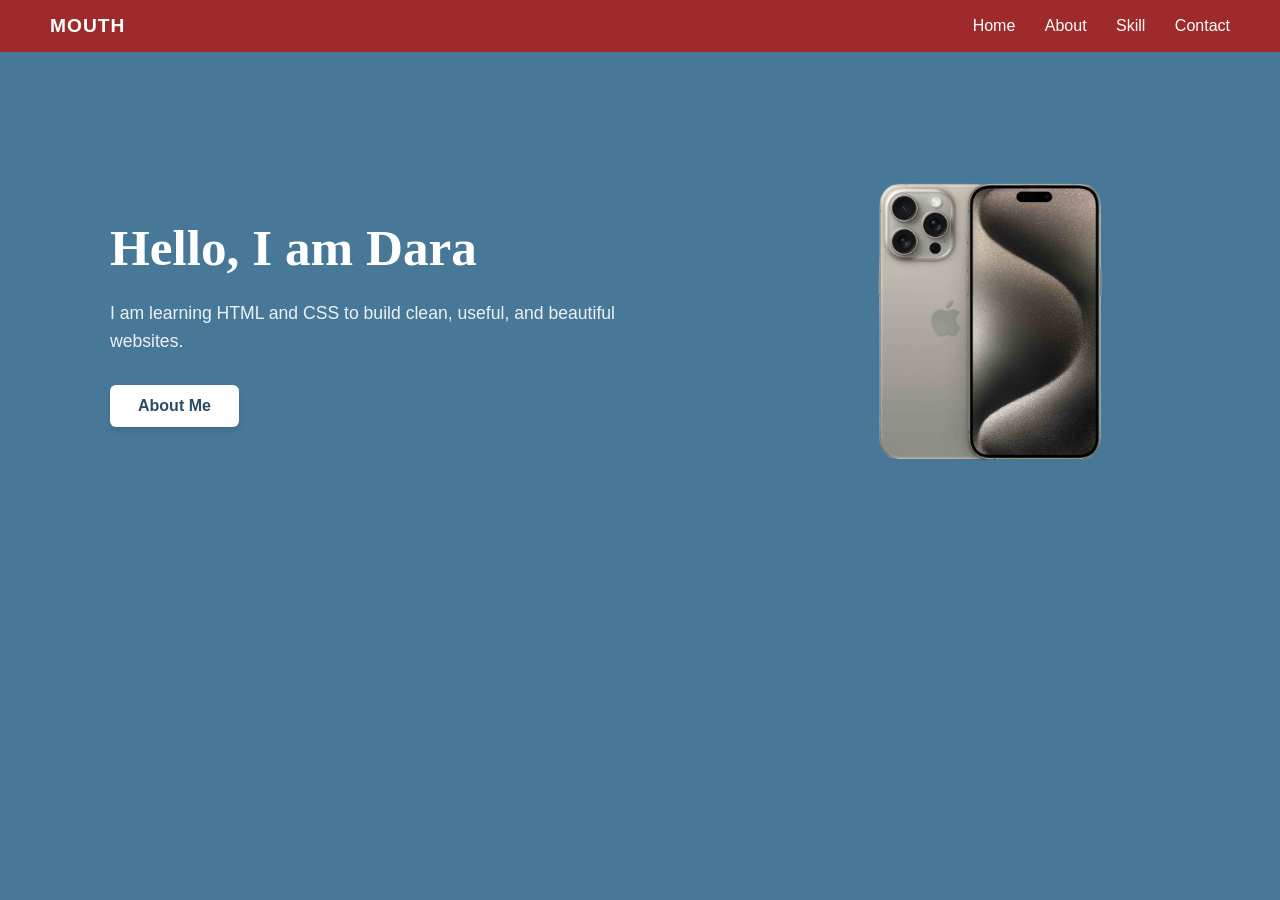
==== index.html @ d7a59bd4 "initial project" ====
<!DOCTYPE html>
<html lang="km">
<head>
  <meta charset="UTF-8">
  <meta name="viewport" content="width=device-width, initial-scale=1.0">
  <title>Dara Portfolio</title>
  <link rel="stylesheet" href="style.css">
</head>
<body>

 
  <header class="navbar">
    <div class="logo">MOUTH</div>
    <nav class="nav-links">
      <a href="#">Home</a>
      <a href="#">About</a>
      <a href="#">Skill</a>
      <a href="#">Contact</a>
    </nav>
  </header>

 
  <main class="hero-container">
    
   
    <div class="hero-text">
      <h1>Hello, I am Dara</h1>
      <p>I am learning HTML and CSS to build clean, useful, and beautiful websites.</p>
      <a href="#" class="btn">About Me</a>
    </div>

  
    <div class="hero-image">
      <div class="image-card">
        <img src="./image/15_Pro_Max-removebg-preview.png" alt="Profile Image">
      </div>
    </div>

  </main>

</body>
</html>
---- style.css ----
* {
  margin: 0;
  padding: 0;
  box-sizing: border-box;
}

body {
  font-family: Arial, sans-serif;
  background-color: #487898; 
  min-height: 100vh;
}


.navbar {
  background-color: #9e2a2b; 
  display: flex;
  justify-content: space-between;
  align-items: center;
  padding: 15px 50px;
}

.logo {
  color: #ffffff;
  font-weight: bold;
  font-size: 1.2rem;
  letter-spacing: 1px;
}

.nav-links a {
  color: #ffffff;
  text-decoration: none;
  margin-left: 25px;
  font-size: 1rem;
}

.nav-links a:hover {
  text-decoration: underline;
}


.hero-container {
  max-width: 1100px;
  margin: 60px auto;
  padding: 0 20px;
  display: flex;
  align-items: center;
  justify-content: space-between;
  gap: 50px;
}


.hero-text {
  flex: 1;
  color: #ffffff;
}

.hero-text h1 {
  font-family: 'Georgia', serif;
  font-size: 3.2rem;
  font-weight: bold;
  margin-bottom: 20px;
  line-height: 1.2;
}

.hero-text p {
  font-size: 1.1rem;
  line-height: 1.6;
  margin-bottom: 30px;
  opacity: 0.9;
}


.btn {
  display: inline-block;
  padding: 12px 28px;
  background-color: #ffffff;
  color: #2b4c65;
  text-decoration: none;
  font-weight: bold;
  border-radius: 6px;
  box-shadow: 0 4px 6px rgba(0, 0, 0, 0.1);
  transition: background-color 0.2s ease;
}

.btn:hover {
  background-color: #f0f0f0;
}

.hero-image {
  flex: 1;
  display: flex;
  justify-content: flex-end;
}

.image-card {
  /* background-color: #ffffff; */
  padding: 20px;
  border-radius: 10px;
  /* box-shadow: 0 10px 25px rgba(0,0,0,0.2); */
}

.image-card img {
  width: 320px;
  height: 380px;
  object-fit: cover;
  display: block;
}
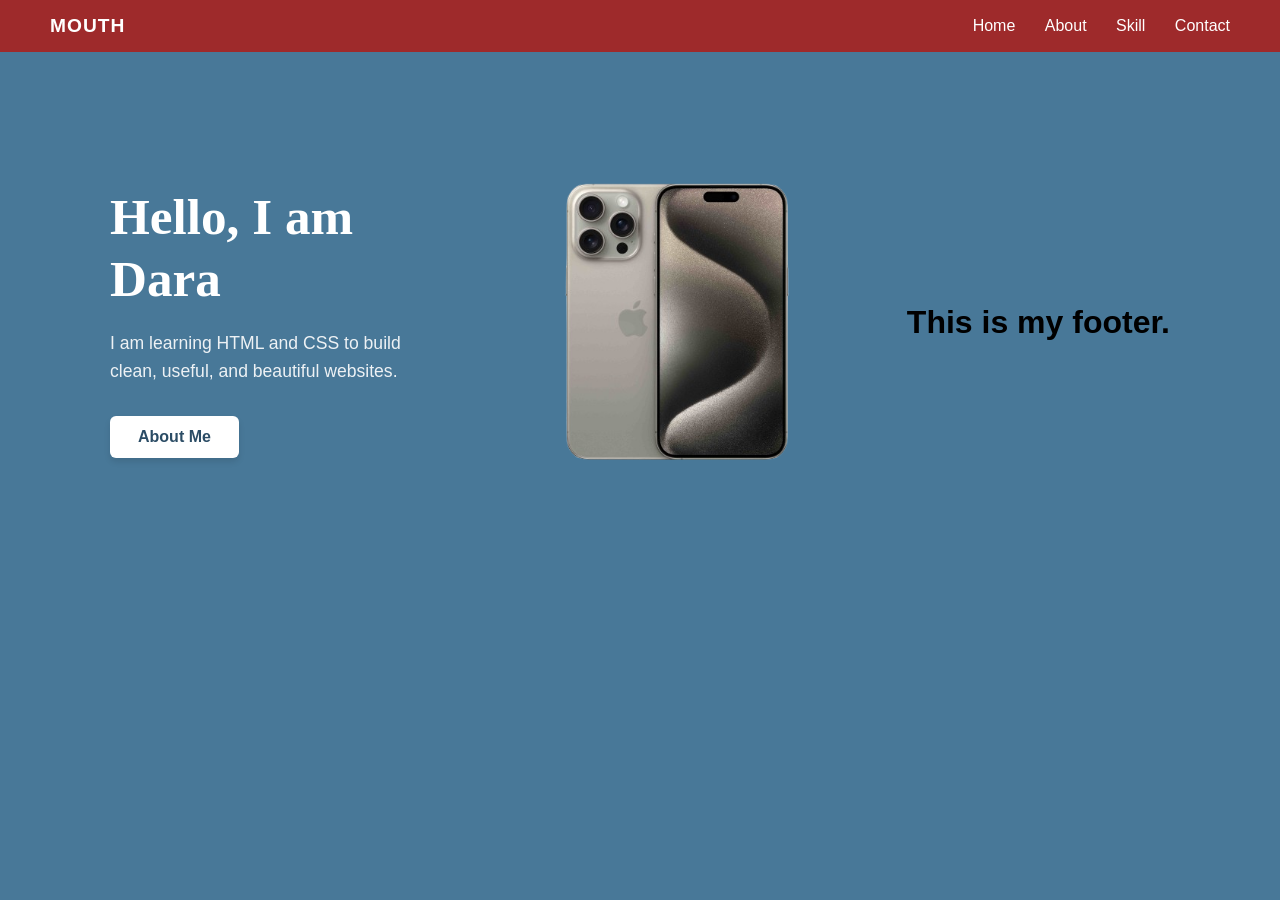
==== commit 854f161f: "add footer" ====
--- a/index.html
+++ b/index.html
@@ -36,6 +36,10 @@
       </div>
     </div>
 
+    <footer>
+      <h1>This is my footer.</h1>
+    </footer>
+
   </main>
 
 </body>
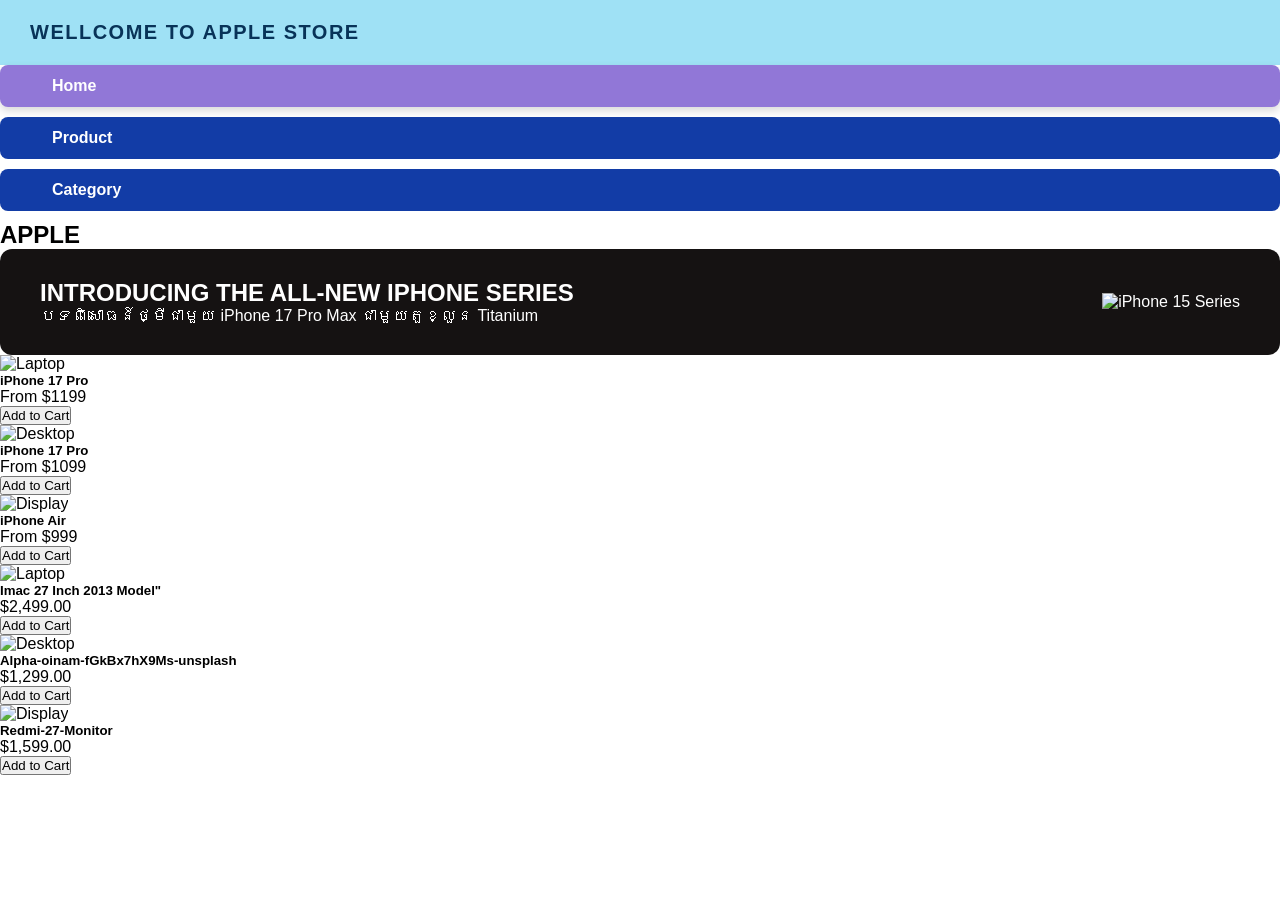
==== commit 35e04b17: "Add files via upload" ====
--- a/index.html
+++ b/index.html
@@ -1,46 +1,122 @@
-<!DOCTYPE html>
-<html lang="km">
-<head>
-  <meta charset="UTF-8">
-  <meta name="viewport" content="width=device-width, initial-scale=1.0">
-  <title>Dara Portfolio</title>
-  <link rel="stylesheet" href="style.css">
-</head>
-<body>
-
- 
-  <header class="navbar">
-    <div class="logo">MOUTH</div>
-    <nav class="nav-links">
-      <a href="#">Home</a>
-      <a href="#">About</a>
-      <a href="#">Skill</a>
-      <a href="#">Contact</a>
-    </nav>
-  </header>
-
- 
-  <main class="hero-container">
-    
-   
-    <div class="hero-text">
-      <h1>Hello, I am Dara</h1>
-      <p>I am learning HTML and CSS to build clean, useful, and beautiful websites.</p>
-      <a href="#" class="btn">About Me</a>
-    </div>
-
-  
-    <div class="hero-image">
-      <div class="image-card">
-        <img src="./image/15_Pro_Max-removebg-preview.png" alt="Profile Image">
-      </div>
-    </div>
-
-    <footer>
-      <h1>This is my footer.</h1>
-    </footer>
-
-  </main>
-
-</body>
+<!DOCTYPE html>
+<html lang="en">
+<head>
+    <meta charset="UTF-8">
+    <meta name="viewport" content="width=device-width, initial-scale=1.0">
+    <title>Home</title>
+    <link rel="stylesheet" href="./style.css">
+    <link rel="stylesheet" href="bootstrap-5.0.2-dist/css/bootstrap.min.css">
+    <link rel="stylesheet" href="fontawesome-free-7.2.0-web/css/all.min.css">
+    <script src="bootstrap-5.0.2-dist/js/bootstrap.min.js"></script>
+    <script src="fontawesome-free-7.2.0-web/js/fontawesome.min.js"></script>
+</head>
+<body>
+    <div class="container">
+        <div class="row">
+            <div class="col-lg-12 bg-primary d-flex justify-content-center
+            align-items-center">
+            
+            </div>
+        </div>
+    </div>
+    <div class="header-bar">
+        <span class="logo-text">WELLCOME TO APPLE STORE</span>
+​    </div>
+    
+    <div class="row">
+        <div class="col-lg-3 bg-info">
+            <ul class="left-menu">
+                <li class="active"><a href="index.html"><i class="fa-solid fa-home"></i>Home</a></li>
+                <li><a href="products.html"><i class="fa-solid fa-box"></i>Product</a></li>
+               
+                <li><a href="Category.html"><i class="fas fa-list"></i>Category</a></li>
+               
+            </ul>
+        </div>
+        <div class="col-lg-9 bg-light min-vh-100">
+            
+            <div class="container my-5">
+                 <h2><i class="fa-brands fa-apple me-2"></i>APPLE</h2>
+        <section class="banner">
+
+    <div class="banner-text">
+        <h2>INTRODUCING THE ALL-NEW IPHONE SERIES</h2>
+        <p>បទពិសោធន៍ថ្មីជាមួយ iPhone 17 Pro Max ជាមួយតួខ្លួន Titanium</p>
+        
+    </div>
+
+    <img src="./Images/image-iphone/OIP.webp" alt="iPhone 15 Series" class="banner-img">
+</section>
+          <div class="row row-cols-1 row-cols-md-3 g-4">
+    
+    <div class="col">
+      <div class="card h-100 shadow-sm border-0 rounded-3">
+        <img src="./Images/image-iphone/apple_iphone_17_pro_max_256gb_.webp" class="card-img-top p-3" alt="Laptop">
+        <div class="card-body d-flex flex-column">
+          <h5 class="card-title fw-bold">iPhone 17 Pro</h5>
+          <p class="card-text text-muted">From $1199</p>
+          <button class="btn btn-primary mt-auto rounded-pill">Add to  Cart</button>
+        </div>
+      </div>
+    </div>
+
+    <div class="col">
+      <div class="card h-100 shadow-sm border-0 rounded-3">
+        <img src="./Images/image-iphone/iphone 14 plus 512GB.jpg" class="card-img-top p-3" alt="Desktop">
+        <div class="card-body d-flex flex-column">
+          <h5 class="card-title fw-bold">iPhone 17 Pro</h5>
+          <p class="card-text text-muted">From $1099</p>
+          <button class="btn btn-primary mt-auto rounded-pill">Add to  Cart</button>
+        </div>
+      </div>
+    </div>
+
+    <div class="col">
+      <div class="card h-100 shadow-sm border-0 rounded-3">
+        <img src="./Images/image-iphone/iphone-air-sq.jpg" class="card-img-top p-3" alt="Display">
+        <div class="card-body d-flex flex-column">
+          <h5 class="card-title fw-bold">iPhone Air</h5>
+          <p class="card-text text-muted">From $999</p>
+          <button class="btn btn-primary mt-auto rounded-pill">Add to  Cart</button>
+        </div>
+      </div>
+    </div>
+   
+    <div class="col">
+      <div class="card h-100 shadow-sm border-0 rounded-3">
+        <img src="./Images/image-macbook/Apple-iMac-M4-2026-all-in-one-desktop-computer-for-creative-professionals-in-best-desktop-1181x675.webp" class="card-img-top p-3" alt="Laptop">
+        <div class="card-body d-flex flex-column">
+          <h5 class="card-title fw-bold">Imac 27 Inch 2013 Model"</h5>
+          <p class="card-text text-muted">$2,499.00</p>
+          <button class="btn btn-primary mt-auto rounded-pill">Add to Cart</button>
+        </div>
+      </div>
+    </div>
+
+    <div class="col">
+      <div class="card h-100 shadow-sm border-0 rounded-3">
+        <img src="./Images/image-macbook/alpha-oinam-fGkBx7hX9Ms-unsplash.jpg" class="card-img-top p-3" alt="Desktop">
+        <div class="card-body d-flex flex-column">
+          <h5 class="card-title fw-bold">Alpha-oinam-fGkBx7hX9Ms-unsplash</h5>
+          <p class="card-text text-muted">$1,299.00</p>
+          <button class="btn btn-primary mt-auto rounded-pill">Add to Cart</button>
+        </div>
+      </div>
+    </div>
+
+    <div class="col">
+      <div class="card h-100 shadow-sm border-0 rounded-3">
+        <img src="./Images/image-macbook/Redmi-27-Monitor.jpg" class="card-img-top p-3" alt="Display">
+        <div class="card-body d-flex flex-column">
+          <h5 class="card-title fw-bold">Redmi-27-Monitor</h5>
+          <p class="card-text text-muted">$1,599.00</p>
+          <button class="btn btn-primary mt-auto rounded-pill">Add to Cart</button>
+        </div>
+      </div>
+    </div>
+  </div>
+</div>
+        </div>
+    </div>
+</body>
 </html>
--- a/style.css
+++ b/style.css
@@ -1,108 +1,152 @@
-
-* {
-  margin: 0;
-  padding: 0;
-  box-sizing: border-box;
-}
-
-body {
-  font-family: Arial, sans-serif;
-  background-color: #487898; 
-  min-height: 100vh;
-}
-
-
-.navbar {
-  background-color: #9e2a2b; 
-  display: flex;
-  justify-content: space-between;
-  align-items: center;
-  padding: 15px 50px;
-}
-
-.logo {
-  color: #ffffff;
-  font-weight: bold;
-  font-size: 1.2rem;
-  letter-spacing: 1px;
-}
-
-.nav-links a {
-  color: #ffffff;
-  text-decoration: none;
-  margin-left: 25px;
-  font-size: 1rem;
-}
-
-.nav-links a:hover {
-  text-decoration: underline;
-}
-
-
-.hero-container {
-  max-width: 1100px;
-  margin: 60px auto;
-  padding: 0 20px;
-  display: flex;
-  align-items: center;
-  justify-content: space-between;
-  gap: 50px;
-}
-
-
-.hero-text {
-  flex: 1;
-  color: #ffffff;
-}
-
-.hero-text h1 {
-  font-family: 'Georgia', serif;
-  font-size: 3.2rem;
-  font-weight: bold;
-  margin-bottom: 20px;
-  line-height: 1.2;
-}
-
-.hero-text p {
-  font-size: 1.1rem;
-  line-height: 1.6;
-  margin-bottom: 30px;
-  opacity: 0.9;
-}
-
-
-.btn {
-  display: inline-block;
-  padding: 12px 28px;
-  background-color: #ffffff;
-  color: #2b4c65;
-  text-decoration: none;
-  font-weight: bold;
-  border-radius: 6px;
-  box-shadow: 0 4px 6px rgba(0, 0, 0, 0.1);
-  transition: background-color 0.2s ease;
-}
-
-.btn:hover {
-  background-color: #f0f0f0;
-}
-
-.hero-image {
-  flex: 1;
-  display: flex;
-  justify-content: flex-end;
-}
-
-.image-card {
-  /* background-color: #ffffff; */
-  padding: 20px;
-  border-radius: 10px;
-  /* box-shadow: 0 10px 25px rgba(0,0,0,0.2); */
-}
-
-.image-card img {
-  width: 320px;
-  height: 380px;
-  object-fit: cover;
-  display: block;
+
+* {
+    margin: 0;
+    padding: 0;
+    box-sizing: border-box;
+    font-family: 'Segoe UI', Tahoma, Geneva, Verdana, sans-serif;
+}
+
+ul {
+    list-style: none;
+    padding: 0;
+    margin: 0;
+}
+
+
+
+ /* HEADER BAR & LOGO */
+  
+.header-bar {
+    width: 100%;
+    height: 65px;
+    background-color: #9fe1f5;
+    display: flex;
+    align-items: center;
+    padding-left: 30px;
+}
+
+.logo-text {
+    font-size: 20px;
+    font-weight: 800;
+    color: #083358;
+    letter-spacing: 1.5px;
+}
+
+
+
+   /* LEFT SIDEBAR MENU */
+  
+.left-menu li a {
+    display: flex;
+    align-items: center;
+    gap: 12px;
+    text-decoration: none;
+    color: #ffffff;
+    padding: 12px 20px;
+    background-color: rgb(18, 60, 166);
+    margin-bottom: 10px;
+    border-radius: 8px;
+    font-weight: 600;
+    font-size: 16px;
+    transition: all 0.25s ease;
+}
+
+.left-menu li a i {
+    font-size: 18px;
+    width: 20px;
+    text-align: center;
+}
+
+.left-menu li a:hover {
+    background-color: rgb(98, 186, 202);
+    transform: translateX(4px);
+}
+
+.left-menu li.active a {
+    background-color: rgb(145, 119, 215);
+    box-shadow: 0 4px 8px rgba(0, 0, 0, 0.15);
+}
+
+
+
+    /* BANNER SECTION */
+  
+.banner {
+    background-color: #151212;
+    color: white;
+    padding: 30px 40px;
+    border-radius: 12px;
+    display: flex;
+    align-items: center;
+    justify-content: space-between;
+}
+
+.banner-text {
+    max-width: 55%;
+}
+
+.banner-img {
+    max-width: 40%;
+    height: auto;
+}
+
+
+ /* CATEGORY HEADER */
+  
+.category-header {
+    background-color: #4a4d52;
+    color: white;
+    padding: 15px 25px;
+    border-radius: 8px;
+    margin-bottom: 20px;
+}
+
+.category-header h2 {
+    margin: 0;
+    font-size: 22px;
+    font-weight: bold;
+    letter-spacing: 0.5px;
+}
+
+
+
+    /* SEARCH BOX SECTION */
+  
+.search-container {
+    display: flex;
+    margin-bottom: 20px;
+}
+
+.search-box {
+    display: flex;
+    align-items: center;
+    border: 1px solid #dcdde1;
+    border-radius: 6px;
+    overflow: hidden;
+    background-color: white;
+    width: 250px;
+}
+
+.search-box input {
+    border: none;
+    padding: 8px 12px;
+    outline: none;
+    font-size: 14px;
+    width: 100%;
+    color: #333;
+}
+
+.search-box button {
+    background-color: #f1f2f6;
+    border: none;
+    border-left: 1px solid #dcdde1;
+    padding: 8px 12px;
+    cursor: pointer;
+    color: #747d8c;
+    transition: 0.2s;
+}
+
+.search-box button:hover {
+    background-color: #e4e7eb;
+    color: #333;
 }
